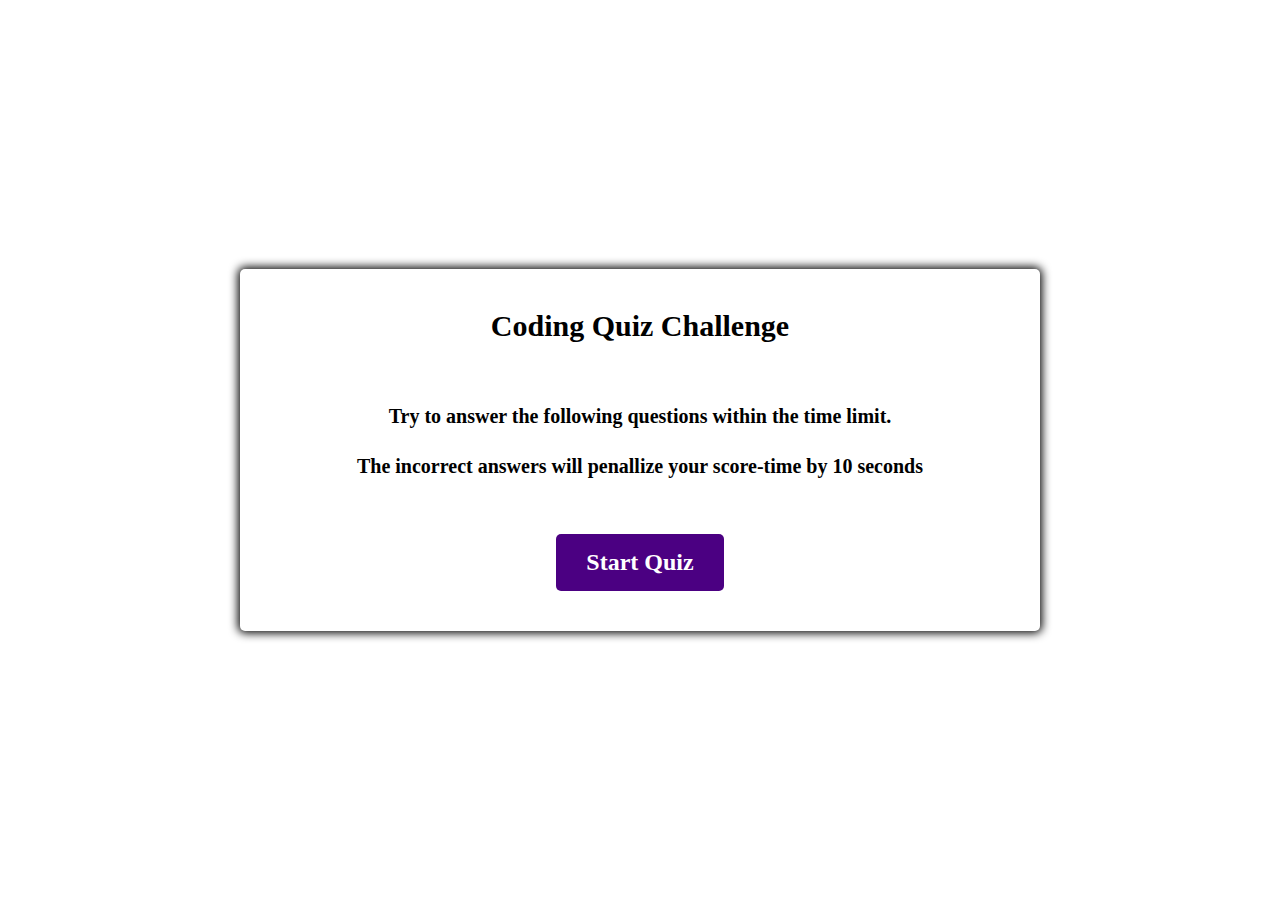
==== index.html @ f23c1bdf "got timer worked" ====
<!DOCTYPE html>
<html lang="en">
<head>
    <meta charset="UTF-8">
    <meta http-equiv="X-UA-Compatible" content="IE=edge">
    <meta name="viewport" content="width=device-width, initial-scale=1.0">
    <link rel="stylesheet" href="style.css" />    
    <title>Quiz Challenge</title>
</head> 

<body>
    <!--Landing section-->
    <div id="start">
        <h1 class="title">Coding Quiz Challenge</h1>
        <h4>Try to answer the following questions within the time limit.</h4>
        <h4>The incorrect answers will penallize your score-time by 10 seconds</h4>
        <div id="start-btn">Start Quiz</div>
    </div>

    <!--Quiz section-->            
    <div id="quiz-container" class="hide"> 
        <div class="quiz_header">  
            <div class="timer">
                <h6>Time Left_</h6>
                <h6 id="time">00</h6>
            </div> 
            <!--Every question is different, will generate via js-->
            <h2 id="quiz_status"></h2>           
            <div id="quiz"></div>  
 
        </div>    

        <p class="divided"></p>
        <div id="answerSection">
            <div  id="total_correct" ></div>   
            <button  id="answer-btn" class="btn" >Next</button>
        </div>            
    </div> 

     <!--Ending Page-->
    <div id="submit" class="hide">       
        <h1>All Done!</h1>
        <h4 id="points">Your Final Score Is: </h4> 
        <label for="input-name" class="name">Enter initials </label>
        <input id="input-name" type="text" size="40">
        <button id="submit_btn" type="submit">Submit</button>         
    </div>

    <!--Highscores Page-->
    <div id="result" class="hide">        
        <h1>Highscores</h1>
        <label class="high-score" for="input-result"> Your Score is:</label>
        <input id="points" type="text" size="60px">
        <div class="endGame-btn">
            <button class="btn" id="startAgain" type="submit">Go back</button>
            <button class="btn" id="quit" type="submit">Clear Highscores</button>
        </div>
    </div>    
    
    <script src="./questions.js"></script>       
    <script src="./script.js"></script>  
    
</body>
</html>
---- style.css ----
*, *::before, *::after {
    box-sizing: border-box;
    font-family: Georgia, 'Times New Roman', Times, serif; 
}

body {
    --hue:var(--hue-neutral);
    background: white;
    flex-wrap: wrap;
    display: flex;
    width: 100vw;
    height: 100vh;
    justify-content: center;
    align-items: center;
    text-align: center;
    padding: 0;
    margin: 0;
}

.hide {
    display: none;
} 
.container {
    flex-wrap: wrap;
    display: flex;
    height: auto;
    width: 80%;
    margin: auto;
    padding: 10px;
    position: absolute;
} 
/* landing-section */

.title {
    font-size: 1.5rem;
    font-weight: bold;
    height: 60px;
    width: 80%;
    border-bottom: 10px;
    align-items: center;
    display: inline-block;
    padding: 10px 35px;
}

#start {
     
    height: auto; 
    width: 800px;
    max-width: 80%;
    background-color: white;
    padding: 10px;
    border-radius: 5px;
    box-shadow: 0 0 10px 2px;
    cursor: pointer;
}
#start h1 {
    font-size: 30px;
}
#start h4 {
    font-size: 20px;
}
#start-btn {
    background: indigo;
    border: none;
    border-radius: 5px;
    color: #fff;
    padding: 15px 30px;
    margin: 30px;
    text-align: center;
    display: inline-block;
    font-size: 1.5rem;
    font-weight: bold;
    outline: none;
    cursor: pointer;
} 

#start-btn:hover {
    background-color: rgb(118, 22, 187);
    transform: scale(1.02);
    transform: transform 100ms;
}

/* quiz section */
#quiz-container {
   
    height: 600px; 
    width: 800px;
    max-width: 80%;
    background-color: white;
    padding: 10px;
    border-radius: 10px;
    box-shadow: 0 0 10px 2px;
}
.quiz-header {
    padding: 2rem;
}
#quiz_status {
    font-size: 20px;
    font-weight: normal;
    padding-bottom: 20px;
}
div#quiz {
    background-color: #fff;
    width: 50%;
 /*   padding: 10px 40px 40px 40px; */
}

label {
    background: indigo;
    color: white;
    font-size: 20px;
    display: grid;

    height: 45px;
    width:fit-content;
    border: none;
    border-radius: 5px;
}
/*ul {
    list-style-type: none;
    padding: 0;

}
ul li {
    font-size: 1.2rem;
    margin: 1rem 0;
}
ul li label {
    cursor: pointer;
}
li  {
    background: indigo;
    color: white;
    height: 45px;
    width:fit-content;
    border: none;
    border-radius: 5px;
    
} */
label:hover {
    background: rgb(118, 22, 187);
    color: white;
    cursor: pointer;
    transform: scale(1.02);
    transform: transform 100ms;
}
.timer {
    height: 50px;
    width: 120px;
    font-size: 18px;
    display: flex;    
    align-items: flex-end;    
}
.quiz_header h3 {
   font-size: 18px;
   padding: none; 
}

.btn {
    background-color: indigo;
    color: white;
    border-radius: 5px;
    border: 1px solid hsl(var(--hue), 100%, 30%);
    padding: 5px 10px;
    margin: 0 10px;
    justify-content: auto;
    outline: none;
    height: 45px;
    width: fit-content;
}
.btn:hover {
    background-color: rgb(118, 22, 187);
    transform: scale(1.02);
    transform: transform 100ms;
}
.divided {
    padding-top: 15px;
    border-bottom: 1px solid black;
}
#answerSection {
    display: flex;
    justify-content: space-between;
    padding-top: 0px;
    height: 60px;
    
}
#total_correct {
    width: 120px; 
}   
#answer-btn {
    width: 100px;
    cursor: pointer;    
}
/* result section */
#submit {
     
    height: 300px; 
    width: 800px;
    max-width: 80%;
    background-color: white;
    padding: 10px;
    border-radius: 5px;
    box-shadow: 0 0 10px 2px;
}

#submit_btn {
    background: indigo;
    color: white;
    border: none;
    border-radius: 5px;
    height: 40px;
    width: 100px;
}
#submit_btn:hover {
    background: rgb(118, 22, 187);
    color: white;
    transform: scale(1.02);
    transform: transform 100ms;
}
#submit h4 {
    font-size: 18px;
    padding: 20px;
}
#submit input,
#result input {
    height: 35px;
    box-shadow: 0 0 10px 1px;
} 
.name {
    background-color: white;
    color: black;
    border: none;
    align-items: baseline;
    display: inline-flex;
}
/* High Score Section */
.high-score {
    font-size: 25px;
}

#result {
    
    height: 300px;
    width: 800px;
    max-width: 80%;
    background-color: white;
    padding: 10px;
    border-radius: 5px;
    box-shadow: 0 0 10px 2px;       
}

#points {
    height: 35px;
    width: 400px;
} 
.endGame-btn {
    
    padding-top: 30px;
    margin: 10px;
    
}
#startAgain,
#quit {
    display: space-evenly;
    height: 45px;
    width: 200px;
    margin: 20px;
    font-size: 20px;;
}

#check-answer {
    background-color: indigo;
    color: white;
    width: 100px;
    height: 40px;
    border-radius: 5px;
}
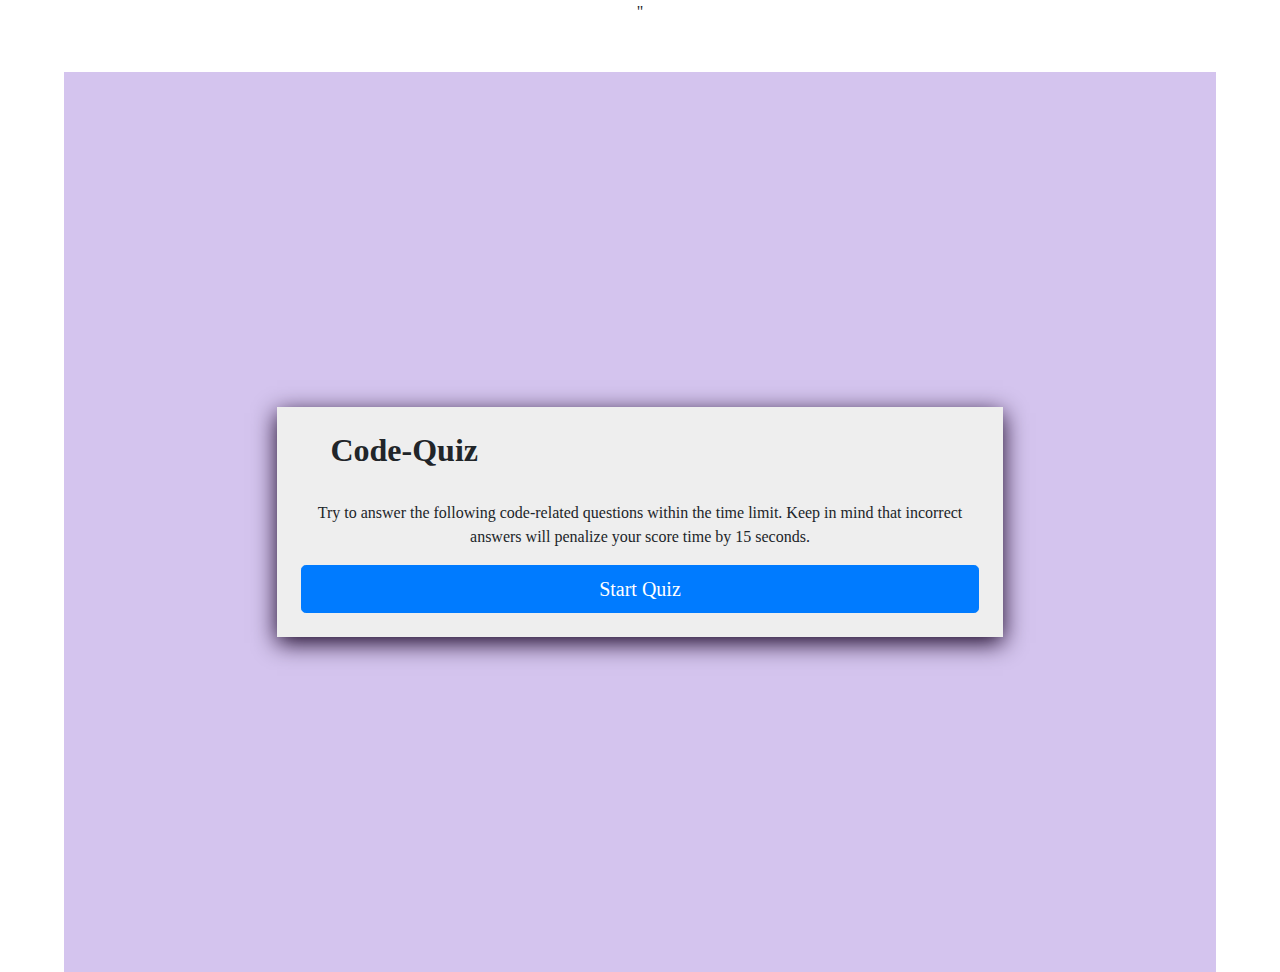
==== commit 9689b929: "questions added" ====
--- a/index.html
+++ b/index.html
@@ -4,61 +4,58 @@
     <meta charset="UTF-8">
     <meta http-equiv="X-UA-Compatible" content="IE=edge">
     <meta name="viewport" content="width=device-width, initial-scale=1.0">
-    <link rel="stylesheet" href="style.css" />    
-    <title>Quiz Challenge</title>
+    <title>Quiz App</title>
+    <link rel="stylesheet" href="https://stackpath.bootstrapcdn.com/bootstrap/4.4.1/css/bootstrap.min.css" integrity="sha384-Vkoo8x4CGsO3+Hhxv8T/Q5PaXtkKtu6ug5TOeNV6gBiFeWPGFN9MuhOf23Q9Ifjh" crossorigin="anonymous">"
+    <link rel="stylesheet" href="./style.css" />
 </head> 
+<body>
+    <div class="container d-flex justify-content-center mt-5">
+        
+        <div class="game-box col-lg-8 p-4">
+            <div class="row pb-4">
+                <div class="col-lg-4">
+                    <h2 class="code-title">Code-Quiz</h2>
+                    
+                </div>
+                <hr>
+                <div class="col-lg-4"></div>
 
-<body>
-    <!--Landing section-->
-    <div id="start">
-        <h1 class="title">Coding Quiz Challenge</h1>
-        <h4>Try to answer the following questions within the time limit.</h4>
-        <h4>The incorrect answers will penallize your score-time by 10 seconds</h4>
-        <div id="start-btn">Start Quiz</div>
+                <div class="col-lg-4">
+                    <h4 class="float-right text-primary d-none" id="timecounter">Timer :<span id="timer">75</span></h4>
+
+                </div>
+            </div>
+            <div class="quiz-questions d-none" id="quiz-questions">
+                <h2 class="text-info  text-center" id="title-item"></h2>
+                <div class="answers mt-5 mb-5" id="question-answers"> </div>
+               
+                <h1 id="alert"></h1>
+                
+            </div>
+            <div class="btnstart d-flex  flex-column justify-content-center mt-8 mb-10" > 
+                <p id="info">Try to answer the following code-related questions within the time limit. Keep in mind that incorrect answers will penalize your score time by 15 seconds.
+                </p>
+                <button class="btn btn-primary btn-lg" id="btn-start">Start Quiz</button>
+                
+            </div>
+            
+            <div class=" input-group mb-3 d-none" id="addscore">
+                <h5 class="d-block"><span id="score"></span></h5>
+                    <input type="text" class="form-control" placeholder="Enter your initials:"
+                    id="inputScore" aria-describedby="basic-addon2">
+                    <div class="input-group-append">
+                        <button class="input-group-text btn btn-primary" id="btnScore">Submit</button>
+
+                    </div>
+            </div>
+        </div>
     </div>
+               
 
-    <!--Quiz section-->            
-    <div id="quiz-container" class="hide"> 
-        <div class="quiz_header">  
-            <div class="timer">
-                <h6>Time Left_</h6>
-                <h6 id="time">00</h6>
-            </div> 
-            <!--Every question is different, will generate via js-->
-            <h2 id="quiz_status"></h2>           
-            <div id="quiz"></div>  
- 
-        </div>    
+    <script src="script.js"></script>             
+         
+   
+</body>
+</html>  
+    
 
-        <p class="divided"></p>
-        <div id="answerSection">
-            <div  id="total_correct" ></div>   
-            <button  id="answer-btn" class="btn" >Next</button>
-        </div>            
-    </div> 
-
-     <!--Ending Page-->
-    <div id="submit" class="hide">       
-        <h1>All Done!</h1>
-        <h4 id="points">Your Final Score Is: </h4> 
-        <label for="input-name" class="name">Enter initials </label>
-        <input id="input-name" type="text" size="40">
-        <button id="submit_btn" type="submit">Submit</button>         
-    </div>
-
-    <!--Highscores Page-->
-    <div id="result" class="hide">        
-        <h1>Highscores</h1>
-        <label class="high-score" for="input-result"> Your Score is:</label>
-        <input id="points" type="text" size="60px">
-        <div class="endGame-btn">
-            <button class="btn" id="startAgain" type="submit">Go back</button>
-            <button class="btn" id="quit" type="submit">Clear Highscores</button>
-        </div>
-    </div>    
-    
-    <script src="./questions.js"></script>       
-    <script src="./script.js"></script>  
-    
-</body>
-</html>--- a/style.css
+++ b/style.css
@@ -1,277 +1,66 @@
-*, *::before, *::after {
+
+*,
+*::before,
+*::after {
+    font-family: Georgia, 'Times New Roman', Times, serif;
     box-sizing: border-box;
-    font-family: Georgia, 'Times New Roman', Times, serif; 
+    
 }
-
-body {
-    --hue:var(--hue-neutral);
-    background: white;
-    flex-wrap: wrap;
+body,html {
+    font-family: 'Times New Roman', Times, serif;
+    text-align: center;
+    height: 100%;
+}
+.code-title {
+    font-weight: bolder;
+    align-items: center;
+    text-align: center;
+    position: relative;
+}
+.container {
+    background-color: rgb(212, 196, 238);
+    width: 90%;
+    height: 100%;
     display: flex;
-    width: 100vw;
-    height: 100vh;
     justify-content: center;
     align-items: center;
     text-align: center;
-    padding: 0;
-    margin: 0;
+    max-width: 80rem;
+    margin: 0 auto;
+    padding: 2rem;
+}
+.game-box {
+    background-color: #eeeeee;
+    box-shadow:  0 0.4rem 1.4rem 0 rgb(23, 3, 36);
+}
+#title-item {
+    background-color: #eeeeee;
+    color: indigo;
+ /*   width: 90%;
+    display: inline-block;
+    border-radius: 10px;
+    padding: 3px; */
 }
 
-.hide {
-    display: none;
-} 
-.container {
-    flex-wrap: wrap;
-    display: flex;
-    height: auto;
-    width: 80%;
-    margin: auto;
-    padding: 10px;
-    position: absolute;
-} 
-/* landing-section */
 
-.title {
-    font-size: 1.5rem;
-    font-weight: bold;
-    height: 60px;
-    width: 80%;
-    border-bottom: 10px;
+.btn-start {
+    background-color: rgb(76, 9, 124);
+    border-radius: 10px;
+    border: none;
+    margin-bottom: 1rem;
+    width: 20rem;   
+    font-size: 2.4rem;
+    text-align: center;
     align-items: center;
-    display: inline-block;
-    padding: 10px 35px;
+}
+.btn:hover {
+    cursor: pointer;
+    background-color: rgb(76, 9, 124);
+    box-shadow: 0 0.4rem 1.4rem 0 rgb(23, 3, 36);
+    transform: scale(1.03);
 }
 
-#start {
-     
-    height: auto; 
-    width: 800px;
-    max-width: 80%;
-    background-color: white;
-    padding: 10px;
-    border-radius: 5px;
-    box-shadow: 0 0 10px 2px;
-    cursor: pointer;
-}
-#start h1 {
-    font-size: 30px;
-}
-#start h4 {
-    font-size: 20px;
-}
-#start-btn {
-    background: indigo;
-    border: none;
-    border-radius: 5px;
-    color: #fff;
-    padding: 15px 30px;
-    margin: 30px;
-    text-align: center;
-    display: inline-block;
-    font-size: 1.5rem;
-    font-weight: bold;
-    outline: none;
-    cursor: pointer;
-} 
 
-#start-btn:hover {
-    background-color: rgb(118, 22, 187);
-    transform: scale(1.02);
-    transform: transform 100ms;
-}
-
-/* quiz section */
-#quiz-container {
-   
-    height: 600px; 
-    width: 800px;
-    max-width: 80%;
-    background-color: white;
-    padding: 10px;
-    border-radius: 10px;
-    box-shadow: 0 0 10px 2px;
-}
-.quiz-header {
-    padding: 2rem;
-}
-#quiz_status {
-    font-size: 20px;
-    font-weight: normal;
-    padding-bottom: 20px;
-}
-div#quiz {
-    background-color: #fff;
-    width: 50%;
- /*   padding: 10px 40px 40px 40px; */
-}
-
-label {
-    background: indigo;
-    color: white;
-    font-size: 20px;
-    display: grid;
-
-    height: 45px;
-    width:fit-content;
-    border: none;
-    border-radius: 5px;
-}
-/*ul {
-    list-style-type: none;
-    padding: 0;
-
-}
-ul li {
-    font-size: 1.2rem;
-    margin: 1rem 0;
-}
-ul li label {
-    cursor: pointer;
-}
-li  {
-    background: indigo;
-    color: white;
-    height: 45px;
-    width:fit-content;
-    border: none;
-    border-radius: 5px;
-    
-} */
-label:hover {
-    background: rgb(118, 22, 187);
-    color: white;
-    cursor: pointer;
-    transform: scale(1.02);
-    transform: transform 100ms;
-}
-.timer {
-    height: 50px;
-    width: 120px;
-    font-size: 18px;
-    display: flex;    
-    align-items: flex-end;    
-}
-.quiz_header h3 {
-   font-size: 18px;
-   padding: none; 
-}
-
-.btn {
-    background-color: indigo;
-    color: white;
-    border-radius: 5px;
-    border: 1px solid hsl(var(--hue), 100%, 30%);
-    padding: 5px 10px;
-    margin: 0 10px;
-    justify-content: auto;
-    outline: none;
-    height: 45px;
-    width: fit-content;
-}
-.btn:hover {
-    background-color: rgb(118, 22, 187);
-    transform: scale(1.02);
-    transform: transform 100ms;
-}
-.divided {
-    padding-top: 15px;
-    border-bottom: 1px solid black;
-}
-#answerSection {
-    display: flex;
-    justify-content: space-between;
-    padding-top: 0px;
-    height: 60px;
-    
-}
-#total_correct {
-    width: 120px; 
-}   
-#answer-btn {
-    width: 100px;
-    cursor: pointer;    
-}
-/* result section */
-#submit {
-     
-    height: 300px; 
-    width: 800px;
-    max-width: 80%;
-    background-color: white;
-    padding: 10px;
-    border-radius: 5px;
-    box-shadow: 0 0 10px 2px;
-}
-
-#submit_btn {
-    background: indigo;
-    color: white;
-    border: none;
-    border-radius: 5px;
-    height: 40px;
-    width: 100px;
-}
-#submit_btn:hover {
-    background: rgb(118, 22, 187);
-    color: white;
-    transform: scale(1.02);
-    transform: transform 100ms;
-}
-#submit h4 {
-    font-size: 18px;
-    padding: 20px;
-}
-#submit input,
-#result input {
-    height: 35px;
-    box-shadow: 0 0 10px 1px;
-} 
-.name {
-    background-color: white;
-    color: black;
-    border: none;
-    align-items: baseline;
-    display: inline-flex;
-}
-/* High Score Section */
-.high-score {
-    font-size: 25px;
-}
-
-#result {
-    
-    height: 300px;
-    width: 800px;
-    max-width: 80%;
-    background-color: white;
-    padding: 10px;
-    border-radius: 5px;
-    box-shadow: 0 0 10px 2px;       
-}
-
-#points {
-    height: 35px;
-    width: 400px;
-} 
-.endGame-btn {
-    
-    padding-top: 30px;
-    margin: 10px;
-    
-}
-#startAgain,
-#quit {
-    display: space-evenly;
-    height: 45px;
-    width: 200px;
-    margin: 20px;
-    font-size: 20px;;
-}
-
-#check-answer {
-    background-color: indigo;
-    color: white;
-    width: 100px;
-    height: 40px;
-    border-radius: 5px;
+.quiz-questions {
+    color
 }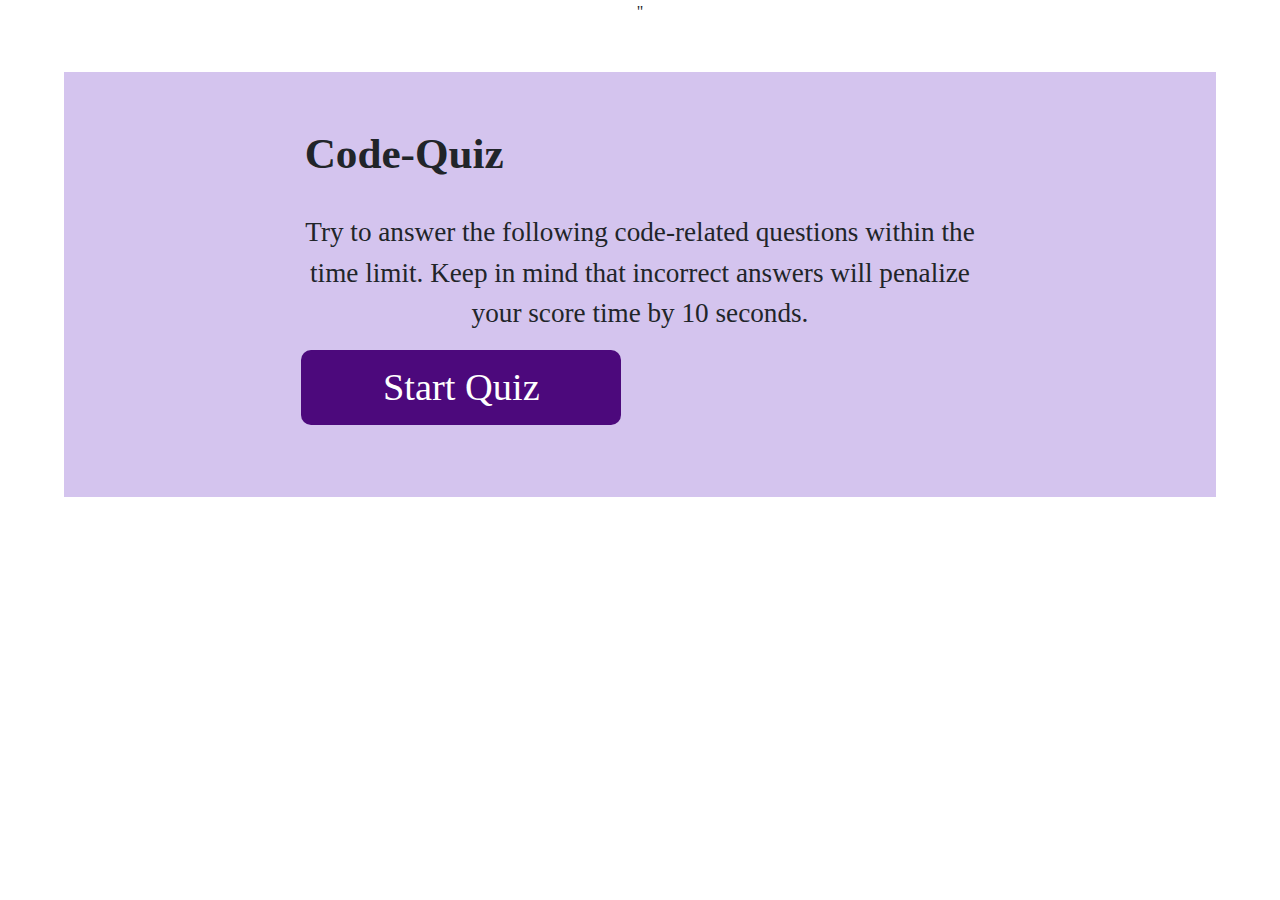
==== commit 967654fb: "wrap header in a div" ====
--- a/index.html
+++ b/index.html
@@ -33,20 +33,25 @@
                 
             </div>
             <div class="btnstart d-flex  flex-column justify-content-center mt-8 mb-10" > 
-                <p id="info">Try to answer the following code-related questions within the time limit. Keep in mind that incorrect answers will penalize your score time by 15 seconds.
+                <p id="info">Try to answer the following code-related questions within the time limit. Keep in mind that incorrect answers will penalize your score time by 10 seconds.
                 </p>
                 <button class="btn btn-primary btn-lg" id="btn-start">Start Quiz</button>
                 
             </div>
             
             <div class=" input-group mb-3 d-none" id="addscore">
-                <h5 class="d-block"><span id="score"></span></h5>
+                <div class="header">
+                    <h5 class="d-block"></h5>
+                    <h3 id="score"></h3>
+                </div>
+                
+                <div class="input-group-append">
                     <input type="text" class="form-control" placeholder="Enter your initials:"
-                    id="inputScore" aria-describedby="basic-addon2">
-                    <div class="input-group-append">
-                        <button class="input-group-text btn btn-primary" id="btnScore">Submit</button>
+                    id="inputScore" aria-describedby="basic-addon2"> 
 
-                    </div>
+                    <button class="input-group-text btn btn-primary" id="btnScore">Submit</button>
+
+                </div>
             </div>
         </div>
     </div>
--- a/style.css
+++ b/style.css
@@ -2,17 +2,18 @@
 *,
 *::before,
 *::after {
-    font-family: Georgia, 'Times New Roman', Times, serif;
+    font-family:'Times New Roman', Times, serif; 
     box-sizing: border-box;
     
 }
-body,html {
+body {
     font-family: 'Times New Roman', Times, serif;
     text-align: center;
     height: 100%;
 }
 .code-title {
     font-weight: bolder;
+    font-size: 2.7rem;
     align-items: center;
     text-align: center;
     position: relative;
@@ -29,31 +30,25 @@
     margin: 0 auto;
     padding: 2rem;
 }
-.game-box {
+/*.game-box {
     background-color: #eeeeee;
     box-shadow:  0 0.4rem 1.4rem 0 rgb(23, 3, 36);
-}
-#title-item {
-    background-color: #eeeeee;
-    color: indigo;
- /*   width: 90%;
-    display: inline-block;
-    border-radius: 10px;
-    padding: 3px; */
-}
+} */
 
 
-.btn-start {
+#btn-start {
     background-color: rgb(76, 9, 124);
     border-radius: 10px;
     border: none;
     margin-bottom: 1rem;
+ 
     width: 20rem;   
     font-size: 2.4rem;
     text-align: center;
     align-items: center;
+    height: 75px;
 }
-.btn:hover {
+#btn-start:hover {
     cursor: pointer;
     background-color: rgb(76, 9, 124);
     box-shadow: 0 0.4rem 1.4rem 0 rgb(23, 3, 36);
@@ -61,6 +56,49 @@
 }
 
 
-.quiz-questions {
-    color
+.text-info {
+    color: indigo;
+    font-size: 25px;
+}
+
+.btn-primary {
+    background-color: indigo;
+    color: white;
+    height: 50px;
+    border-radius: 6px;
+    border: none;
+    font-size: 25px;
+    width: fit-content;
+   
+}
+.btn-primary:hover {
+    cursor: pointer;
+    background-color: rgb(76, 9, 124);
+    transform: scale(1.03);
+    box-shadow: 0 0.4rem 1.4rem 0 rgb(23, 3, 36);
+}
+
+.form-control {
+    height: 3rem;
+    max-width: 40rem;
+    margin-left: 10rem;
+    
+    box-shadow: 0 0.4rem 1.4rem 0 rgb(23, 3, 36);
+    transform: scale(1.03);
+}
+
+.header {
+    display: flex;
+    align-items: center;
+    justify-content: center;
+}
+#info {
+    font-size: 1.7rem;
+}
+
+#score {
+    position: relative;
+}
+#btnScore {
+    width: 20rem;
 }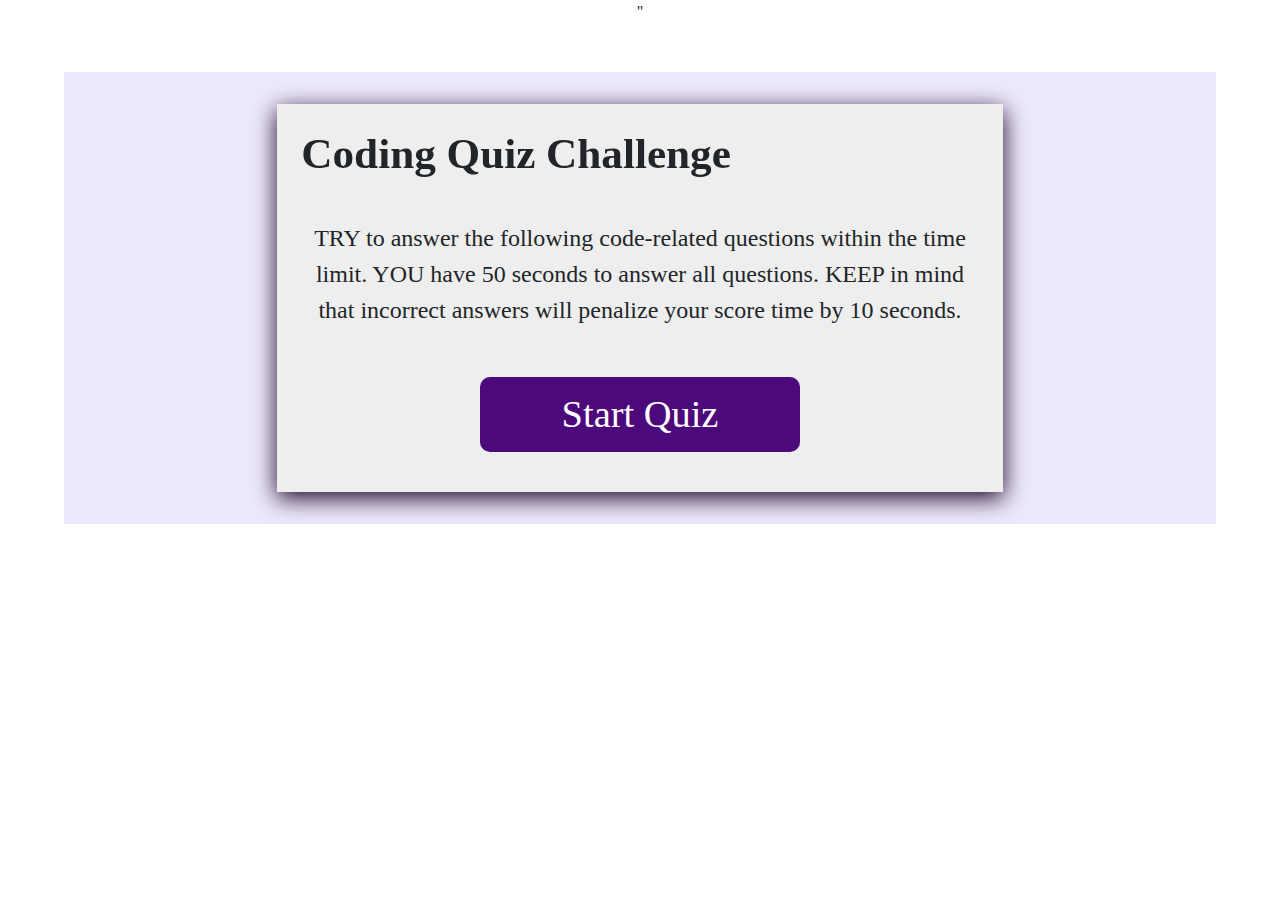
==== commit ced86e6e: "added localStorage, fixed index" ====
--- a/index.html
+++ b/index.html
@@ -12,42 +12,49 @@
     <div class="container d-flex justify-content-center mt-5">
         
         <div class="game-box col-lg-8 p-4">
+
             <div class="row pb-4">
                 <div class="col-lg-4">
-                    <h2 class="code-title">Code-Quiz</h2>
-                    
+                    <h2 class="code-title">Coding Quiz Challenge</h2>                    
                 </div>
-                <hr>
-                <div class="col-lg-4"></div>
-
+                <hr class="divided">
+            
                 <div class="col-lg-4">
-                    <h4 class="float-right text-primary d-none" id="timecounter">Timer :<span id="timer">75</span></h4>
+                    <h4 class="float-right text-primary d-none" id="time-count">Timer :<span id="timer">75</span></h4>
 
                 </div>
             </div>
-            <div class="quiz-questions d-none" id="quiz-questions">
-                <h2 class="text-info  text-center" id="title-item"></h2>
-                <div class="answers mt-5 mb-5" id="question-answers"> </div>
-               
-                <h1 id="alert"></h1>
+
+            <!--Landing Page , start game info-->
+            <div class="btnstart d-flex  flex-column justify-content-center mt-8 mb-10" > 
+                <p id="info">TRY to answer the following code-related questions within the time limit.
+                    YOU have 50 seconds to answer all questions.
+                    KEEP in mind that incorrect answers will penalize your score time by 10 seconds. 
+                </p>
+                <hr>
+                <button class="btn btn-primary btn-lg" id="start-button">Start Quiz</button>
                 
             </div>
-            <div class="btnstart d-flex  flex-column justify-content-center mt-8 mb-10" > 
-                <p id="info">Try to answer the following code-related questions within the time limit. Keep in mind that incorrect answers will penalize your score time by 10 seconds.
-                </p>
-                <button class="btn btn-primary btn-lg" id="btn-start">Start Quiz</button>
-                
+
+            <!--Quiz page, questions are different, coded in the script -->
+            <div class="quiz-questions d-none" id="quiz-questions">
+                <h2 class="question-text  text-center" id="title-item"></h2>
+                <div class="answers mt-5 mb-5" id="quiz-choices"> </div>
+             <!-- alert if correct or wrong answer-->  
+                <h1 id="alert"></h1>                
             </div>
-            
+
+            <!--Submit score page-->        
             <div class=" input-group mb-3 d-none" id="addscore">
                 <div class="header">
-                    <h5 class="d-block"></h5>
+                    <h5 class="d-block">Quiz completed!</h5>
                     <h3 id="score"></h3>
                 </div>
                 
-                <div class="input-group-append">
-                    <input type="text" class="form-control" placeholder="Enter your initials:"
-                    id="inputScore" aria-describedby="basic-addon2"> 
+                <input type="text" class="form-control" placeholder="Enter your initials:"
+                id="user-input" aria-describedby="basic-addon2"> 
+
+                <div class="input-group-append">                   
 
                     <button class="input-group-text btn btn-primary" id="btnScore">Submit</button>
 
--- a/style.css
+++ b/style.css
@@ -12,14 +12,20 @@
     height: 100%;
 }
 .code-title {
+    display: flex;
+    flex-direction: row;
     font-weight: bolder;
-    font-size: 2.7rem;
-    align-items: center;
+    font-size: 2.7rem;    
     text-align: center;
-    position: relative;
+    position: fixed;
+    justify-content: center;
+}
+
+.divided {
+    padding-top: 35px;
 }
 .container {
-    background-color: rgb(212, 196, 238);
+    background-color: rgba(213, 201, 245, 0.418);
     width: 90%;
     height: 100%;
     display: flex;
@@ -30,37 +36,24 @@
     margin: 0 auto;
     padding: 2rem;
 }
-/*.game-box {
+.game-box {
     background-color: #eeeeee;
     box-shadow:  0 0.4rem 1.4rem 0 rgb(23, 3, 36);
-} */
+} 
 
-
-#btn-start {
-    background-color: rgb(76, 9, 124);
-    border-radius: 10px;
-    border: none;
-    margin-bottom: 1rem;
- 
-    width: 20rem;   
-    font-size: 2.4rem;
-    text-align: center;
-    align-items: center;
-    height: 75px;
+.quiz-questions {
+    height: auto;
+    width: 80%;
 }
-#btn-start:hover {
-    cursor: pointer;
-    background-color: rgb(76, 9, 124);
-    box-shadow: 0 0.4rem 1.4rem 0 rgb(23, 3, 36);
-    transform: scale(1.03);
+.question-text {
+    color: indigo;
+    font-size: 1.5rem;
 }
 
-
-.text-info {
-    color: indigo;
-    font-size: 25px;
+.btnstart {
+    display : flex;
+    align-items: center;
 }
-
 .btn-primary {
     background-color: indigo;
     color: white;
@@ -73,32 +66,61 @@
 }
 .btn-primary:hover {
     cursor: pointer;
-    background-color: rgb(76, 9, 124);
+    background-color: rgb(31, 73, 189);
     transform: scale(1.03);
     box-shadow: 0 0.4rem 1.4rem 0 rgb(23, 3, 36);
 }
 
 .form-control {
-    height: 3rem;
-    max-width: 40rem;
-    margin-left: 10rem;
-    
+    display: flex;
+    height: 50px;
+    max-width: 400px;
+    margin-left: 40px;
+}
+.header {
+    display: grid;
+  
+    padding-bottom: 100px;
+    align-items: center;
+    justify-content: center;
+}
+
+.input-group {
+    display: flex;
+    justify-content: center;
+}
+#info {
+    font-size: 1.5rem;
+    display: flex;
+}
+
+#start-button {
+    background-color: rgb(76, 9, 124);
+    border-radius: 10px;
+    border: none;
+    margin-bottom: 1rem;    
+    display: inline-block;
+    width: 20rem;   
+    font-size: 2.4rem;
+    text-align: center;
+    align-items: center;
+    height: 75px;
+}
+#start-button:hover {
+    cursor: pointer;
+    background-color: rgb(76, 9, 124);
     box-shadow: 0 0.4rem 1.4rem 0 rgb(23, 3, 36);
     transform: scale(1.03);
 }
 
-.header {
+#score {
+    position: relative;
+    font-size: 25px;
+}
+#btnScore {
     display: flex;
+   
+    text-align: center;
     align-items: center;
     justify-content: center;
 }
-#info {
-    font-size: 1.7rem;
-}
-
-#score {
-    position: relative;
-}
-#btnScore {
-    width: 20rem;
-}